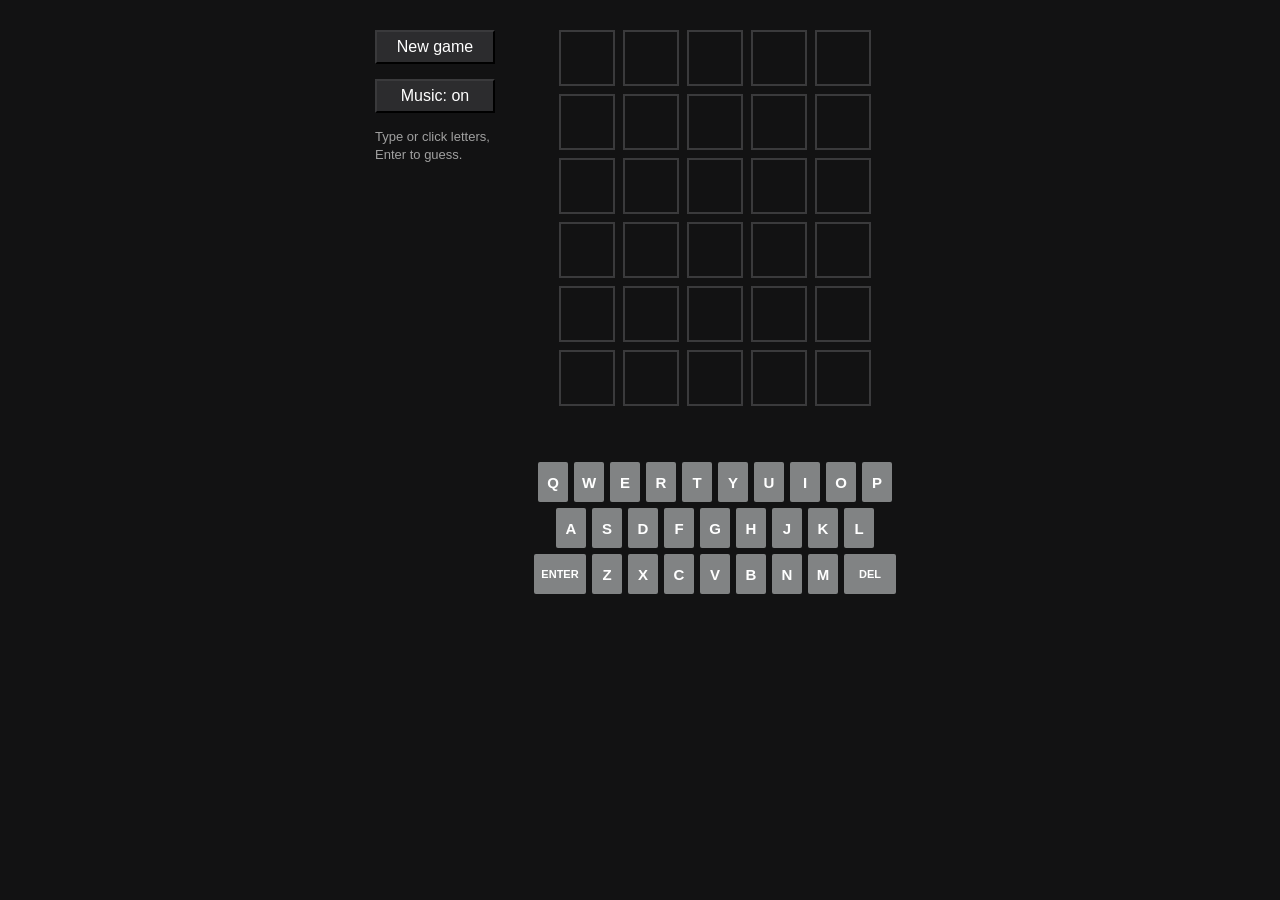
==== index.html @ e28211cb "Add Wordle web and desktop versions with README Imported from jdwarr3n/wordle-f26 at ffeaa82.  Co-Au" ====
<!DOCTYPE html>
<html lang="en">
<head>
  <meta charset="utf-8">
  <meta name="viewport" content="width=device-width, initial-scale=1">
  <title>Wordle</title>
  <!-- Bump ?v= when style.css or wordle.js changes, so browsers don't mix
       a new page with an old cached file. -->
  <link rel="stylesheet" href="style.css?v=3">
</head>
<body>
  <main class="app">
    <aside class="controls">
      <button id="new-game" type="button">New game</button>
      <button id="music" type="button">Music: on</button>
      <p class="hint">Type or click letters,<br> Enter to guess.</p>
    </aside>

    <section class="game">
      <div id="grid" class="grid" aria-label="Guesses"></div>
      <p id="message" class="message" role="status" aria-live="polite"></p>
      <div id="keyboard" class="keyboard" aria-label="Keyboard"></div>
    </section>
  </main>

  <script src="wordle.js?v=3"></script>
</body>
</html>
---- style.css ----
/* Colors match wordle_tkinter.py */
:root {
  --green: #6aaa64;
  --yellow: #c9b458;
  --gray: #787c7e;
  --absent-key: #3a3a3c;
  --empty-fill: #121213;
  --empty-line: #3a3a3c;
  --typed-line: #565758;
  --key-unused: #818384;
  --text: #ffffff;
  --hint: #a0a0a0;
  --button: #2c2c2e;

  --tile: 56px;
  --gap: 8px;
  --key-w: 30px;
  --key-h: 40px;
  --key-gap: 6px;
  --wide-w: 52px;
}

* { box-sizing: border-box; }

html, body {
  margin: 0;
  background: var(--empty-fill);
  color: var(--text);
  font-family: Helvetica, Arial, sans-serif;
}

.app {
  display: flex;
  justify-content: center;
  align-items: flex-start;
  gap: 10px;
  padding: 10px;
}

/* Side controls */
.controls {
  padding: 10px;
}

#new-game, #music {
  display: block;
  width: 120px;
  margin: 10px 0 15px;
  padding: 6px 0;
  background: var(--button);
  color: var(--text);
  border: 2px outset #3a3a3c;
  font: inherit;
  cursor: pointer;
}
#new-game:hover, #music:hover { background: #3a3a3c; }
#music { margin-top: 0; }

.hint {
  margin: 0;
  color: var(--hint);
  font-size: 13px;
  line-height: 1.4;
}

/* Game board */
.game {
  width: 400px;
  padding-top: 20px;
}

.grid {
  display: grid;
  grid-template-columns: repeat(5, var(--tile));
  grid-auto-rows: var(--tile);
  gap: var(--gap);
  justify-content: center;
}

.tile {
  display: flex;
  align-items: center;
  justify-content: center;
  border: 2px solid var(--empty-line);
  background: var(--empty-fill);
  font-size: 24px;
  font-weight: bold;
  text-transform: uppercase;
  user-select: none;
}
.tile.typed { border-color: var(--typed-line); }
.tile.G { background: var(--green); border-color: var(--green); }
.tile.Y { background: var(--yellow); border-color: var(--yellow); }
.tile.gray { background: var(--gray); border-color: var(--gray); }

.message {
  height: 24px;
  margin: 16px 0;
  padding-left: calc((400px - (5 * var(--tile) + 4 * var(--gap))) / 2);
  font-size: 18px;
  font-weight: bold;
}

/* On-screen keyboard */
.keyboard {
  display: flex;
  flex-direction: column;
  gap: var(--key-gap);
  align-items: center;
}

.key-row {
  display: flex;
  gap: var(--key-gap);
}

.key {
  width: var(--key-w);
  height: var(--key-h);
  padding: 0;
  border: none;
  border-radius: 2px;
  background: var(--key-unused);
  color: var(--text);
  font: bold 15px Helvetica, Arial, sans-serif;
  cursor: pointer;
  user-select: none;
}
.key.wide { width: var(--wide-w); font-size: 11px; }
.key.G { background: var(--green); }
.key.Y { background: var(--yellow); }
.key.gray { background: var(--absent-key); }

/* Phones: stack the controls above the board and shrink to fit */
@media (max-width: 560px) {
  :root {
    --tile: 52px;
    --gap: 6px;
    --key-w: calc((100vw - 32px - 9 * var(--key-gap)) / 10);
    --wide-w: calc(var(--key-w) * 1.6);
    --key-h: 52px;
  }
  .app { flex-direction: column; align-items: center; padding: 8px 16px; }
  .controls { display: flex; align-items: center; gap: 16px; padding: 0; }
  .controls { flex-wrap: wrap; justify-content: center; gap: 8px 12px; }
  #new-game, #music { margin: 0; width: 110px; }
  .hint { width: 100%; text-align: center; }
  .hint br { display: none; }
  .message { margin: 10px 0; }
  .game { width: 100%; padding-top: 10px; }
  .message { padding-left: 0; text-align: center; }
}

/* Short phones (e.g. iPhone SE): smaller tiles and keys so it all fits */
@media (max-width: 560px) and (max-height: 640px) {
  :root { --tile: 42px; --key-h: 44px; }
  .tile { font-size: 20px; }
}
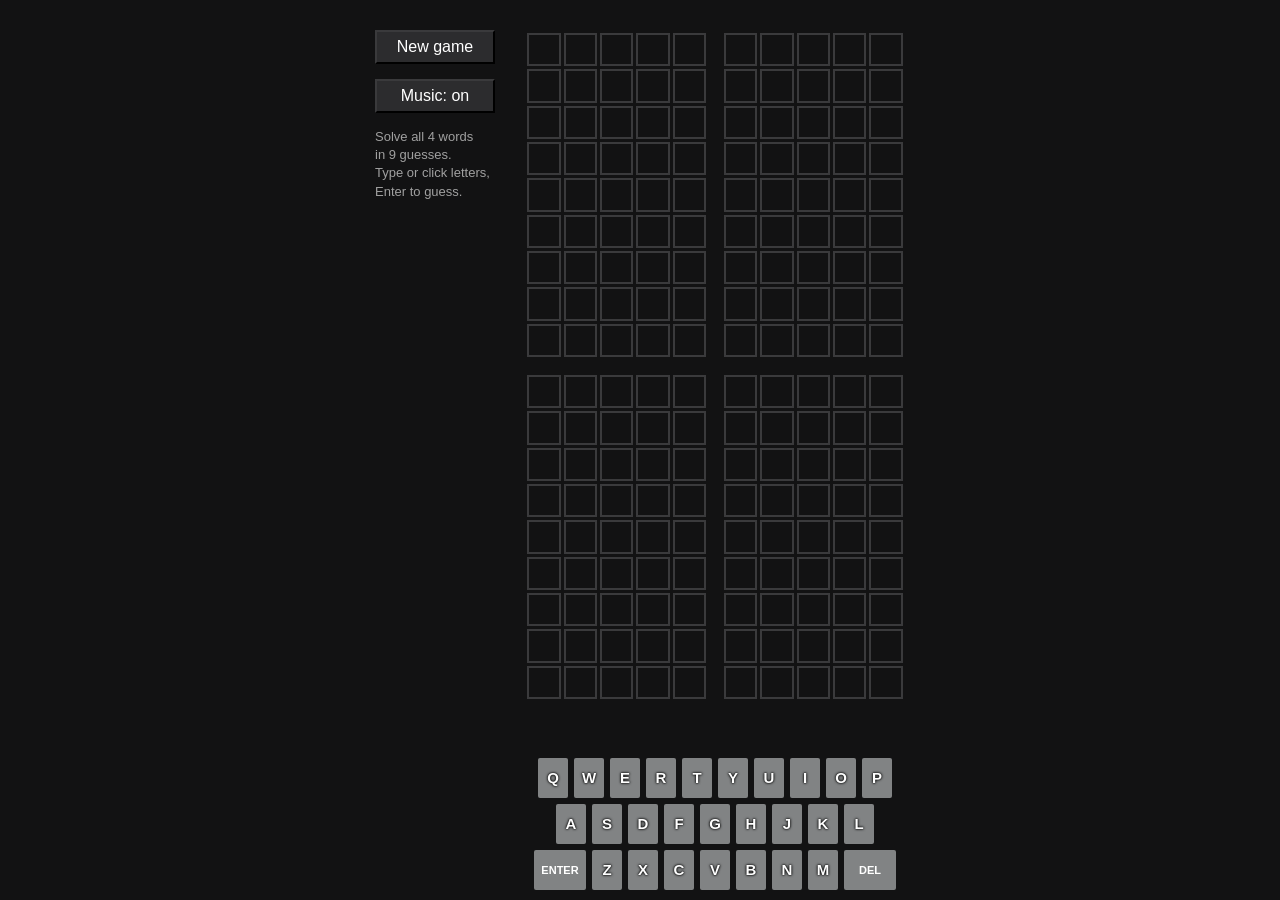
==== commit 303d88cd: "Turn the game into Quordle, keeping the music Four boards solved at once with 9 shared guesses. Each" ====
--- a/index.html
+++ b/index.html
@@ -3,26 +3,26 @@
 <head>
   <meta charset="utf-8">
   <meta name="viewport" content="width=device-width, initial-scale=1">
-  <title>Wordle</title>
-  <!-- Bump ?v= when style.css or wordle.js changes, so browsers don't mix
+  <title>Quordle</title>
+  <!-- Bump ?v= when style.css or quordle.js changes, so browsers don't mix
        a new page with an old cached file. -->
-  <link rel="stylesheet" href="style.css?v=3">
+  <link rel="stylesheet" href="style.css?v=4">
 </head>
 <body>
   <main class="app">
     <aside class="controls">
       <button id="new-game" type="button">New game</button>
       <button id="music" type="button">Music: on</button>
-      <p class="hint">Type or click letters,<br> Enter to guess.</p>
+      <p class="hint">Solve all 4 words<br> in 9 guesses.<br> Type or click letters,<br> Enter to guess.</p>
     </aside>
 
     <section class="game">
-      <div id="grid" class="grid" aria-label="Guesses"></div>
+      <div id="boards" class="boards"></div>
       <p id="message" class="message" role="status" aria-live="polite"></p>
       <div id="keyboard" class="keyboard" aria-label="Keyboard"></div>
     </section>
   </main>
 
-  <script src="wordle.js?v=3"></script>
+  <script src="quordle.js?v=4"></script>
 </body>
 </html>
--- a/style.css
+++ b/style.css
@@ -1,4 +1,4 @@
-/* Colors match wordle_tkinter.py */
+/* Colors match quordle_tkinter.py */
 :root {
   --green: #6aaa64;
   --yellow: #c9b458;
@@ -12,8 +12,12 @@
   --hint: #a0a0a0;
   --button: #2c2c2e;
 
-  --tile: 56px;
-  --gap: 8px;
+  --missed: #c94a4a;
+
+  /* Tiles shrink to fit two stacked boards (18 rows) on short screens */
+  --tile: clamp(16px, calc((100vh - 300px) / 18), 34px);
+  --gap: 3px;
+  --board-gap: 12px;
   --key-w: 30px;
   --key-h: 40px;
   --key-gap: 6px;
@@ -63,19 +67,32 @@
   line-height: 1.4;
 }
 
-/* Game board */
+/* Game boards: 2 x 2 */
 .game {
   width: 400px;
   padding-top: 20px;
 }
 
+.boards {
+  display: grid;
+  grid-template-columns: repeat(2, auto);
+  gap: var(--board-gap);
+  justify-content: center;
+}
+
 .grid {
   display: grid;
+  padding: 3px;
+  border-radius: 4px;
+  outline: 2px solid transparent;
   grid-template-columns: repeat(5, var(--tile));
   grid-auto-rows: var(--tile);
   gap: var(--gap);
   justify-content: center;
 }
+.grid.solved { outline-color: var(--green); }
+.grid.solved .tile:not(.G) { opacity: 0.85; }
+.grid.missed { outline-color: var(--missed); }
 
 .tile {
   display: flex;
@@ -83,7 +100,7 @@
   justify-content: center;
   border: 2px solid var(--empty-line);
   background: var(--empty-fill);
-  font-size: 24px;
+  font-size: calc(var(--tile) * 0.55);
   font-weight: bold;
   text-transform: uppercase;
   user-select: none;
@@ -96,7 +113,7 @@
 .message {
   height: 24px;
   margin: 16px 0;
-  padding-left: calc((400px - (5 * var(--tile) + 4 * var(--gap))) / 2);
+  text-align: center;
   font-size: 18px;
   font-weight: bold;
 }
@@ -125,17 +142,15 @@
   font: bold 15px Helvetica, Arial, sans-serif;
   cursor: pointer;
   user-select: none;
+  /* Letter keys are split into 4 colored quarters, one per board */
+  text-shadow: 0 0 3px #000, 0 0 2px #000;
 }
-.key.wide { width: var(--wide-w); font-size: 11px; }
-.key.G { background: var(--green); }
-.key.Y { background: var(--yellow); }
-.key.gray { background: var(--absent-key); }
+.key.wide { width: var(--wide-w); font-size: 11px; text-shadow: none; }
 
 /* Phones: stack the controls above the board and shrink to fit */
 @media (max-width: 560px) {
   :root {
-    --tile: 52px;
-    --gap: 6px;
+    --tile: clamp(16px, min(calc((100vw - 76px) / 10), calc((100vh - 400px) / 18)), 34px);
     --key-w: calc((100vw - 32px - 9 * var(--key-gap)) / 10);
     --wide-w: calc(var(--key-w) * 1.6);
     --key-h: 52px;
@@ -148,11 +163,18 @@
   .hint br { display: none; }
   .message { margin: 10px 0; }
   .game { width: 100%; padding-top: 10px; }
-  .message { padding-left: 0; text-align: center; }
 }
 
-/* Short phones (e.g. iPhone SE): smaller tiles and keys so it all fits */
-@media (max-width: 560px) and (max-height: 640px) {
-  :root { --tile: 42px; --key-h: 44px; }
-  .tile { font-size: 20px; }
+/* Short phones (e.g. iPhone SE): smaller keys so the boards get more room */
+@media (max-width: 560px) and (max-height: 700px) {
+  :root {
+    --key-h: 38px;
+    --gap: 2px;
+    --board-gap: 8px;
+    --tile: clamp(12px, min(calc((100vw - 76px) / 10), calc((100vh - 300px) / 18)), 34px);
+  }
+  .hint { display: none; }
+  .message { margin: 4px 0; height: 20px; font-size: 16px; }
+  .game { padding-top: 6px; }
+  .tile { border-width: 1px; }
 }
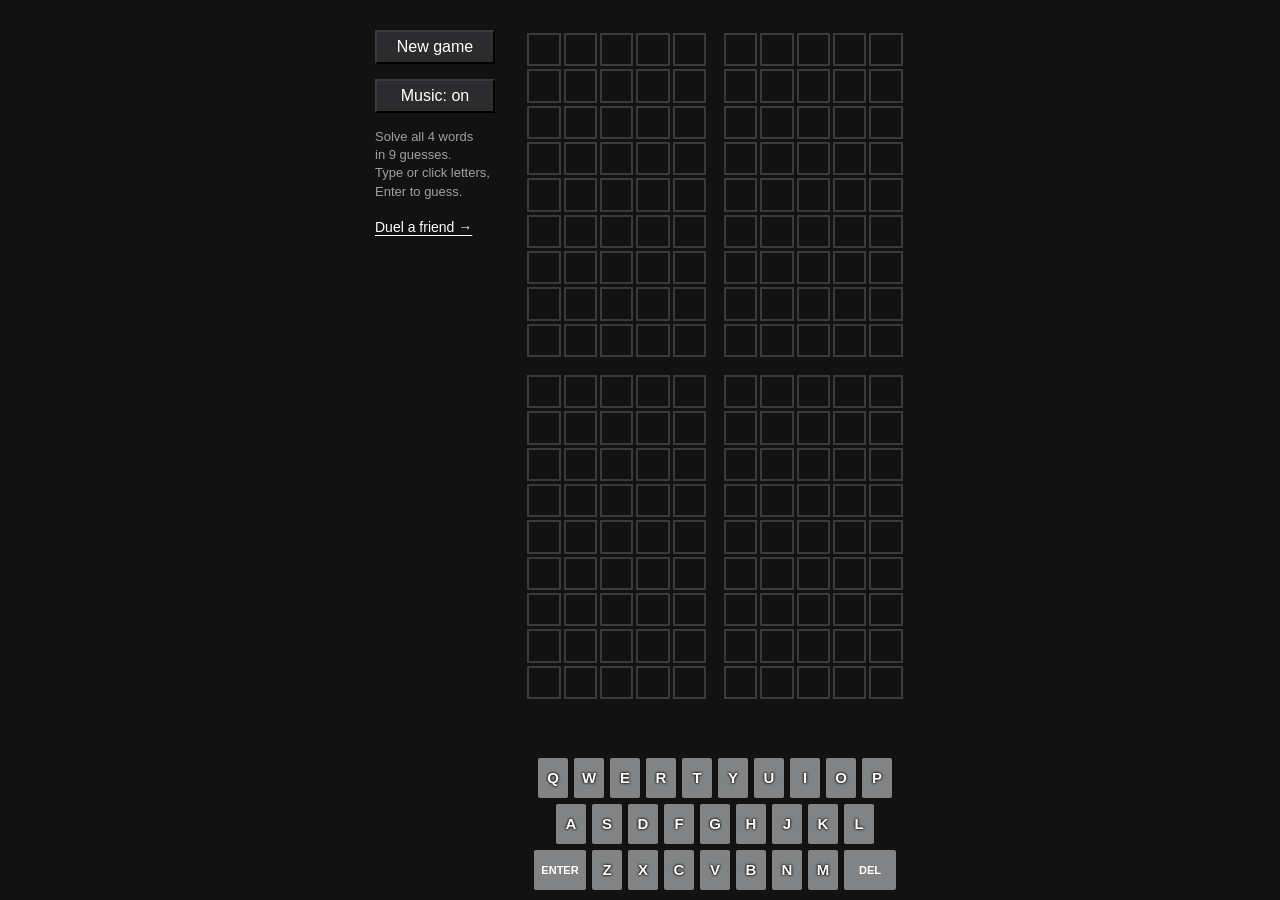
==== commit 4fd1e28b: "Add Wordle Duel: a two-player race to the same word Both players open duel.html and press Ready; the" ====
--- a/index.html
+++ b/index.html
@@ -4,9 +4,9 @@
   <meta charset="utf-8">
   <meta name="viewport" content="width=device-width, initial-scale=1">
   <title>Quordle</title>
-  <!-- Bump ?v= when style.css or quordle.js changes, so browsers don't mix
+  <!-- Bump ?v= when style.css or a .js file changes, so browsers don't mix
        a new page with an old cached file. -->
-  <link rel="stylesheet" href="style.css?v=4">
+  <link rel="stylesheet" href="style.css?v=5">
 </head>
 <body>
   <main class="app">
@@ -14,6 +14,7 @@
       <button id="new-game" type="button">New game</button>
       <button id="music" type="button">Music: on</button>
       <p class="hint">Solve all 4 words<br> in 9 guesses.<br> Type or click letters,<br> Enter to guess.</p>
+      <a class="nav-link" href="duel.html">Duel a friend &rarr;</a>
     </aside>
 
     <section class="game">
@@ -23,6 +24,7 @@
     </section>
   </main>
 
-  <script src="quordle.js?v=4"></script>
+  <script src="common.js?v=5"></script>
+  <script src="quordle.js?v=5"></script>
 </body>
 </html>
--- a/style.css
+++ b/style.css
@@ -46,7 +46,7 @@
   padding: 10px;
 }
 
-#new-game, #music {
+#new-game, #music, #ready {
   display: block;
   width: 120px;
   margin: 10px 0 15px;
@@ -57,8 +57,27 @@
   font: inherit;
   cursor: pointer;
 }
-#new-game:hover, #music:hover { background: #3a3a3c; }
+#new-game:hover, #music:hover, #ready:hover:not(:disabled) { background: #3a3a3c; }
 #music { margin-top: 0; }
+#ready { font-weight: bold; }
+#ready:not(:disabled):not(.is-ready) { background: var(--green); border-color: #4e8a49; }
+#ready.is-ready { background: var(--button); }
+#ready:disabled { opacity: 0.5; cursor: default; }
+
+.nav-link, .link-button {
+  display: block;
+  margin-top: 18px;
+  padding: 0;
+  background: none;
+  border: none;
+  color: var(--text);
+  font: inherit;
+  font-size: 14px;
+  text-decoration: underline;
+  text-underline-offset: 3px;
+  cursor: pointer;
+}
+.link-button { margin-top: 10px; color: var(--hint); font-size: 13px; }
 
 .hint {
   margin: 0;
@@ -146,6 +165,45 @@
   text-shadow: 0 0 3px #000, 0 0 2px #000;
 }
 .key.wide { width: var(--wide-w); font-size: 11px; text-shadow: none; }
+/* Single-board keyboard colors (duel page) */
+.key.G { background: var(--green); }
+.key.Y { background: var(--yellow); }
+.key.gray { background: var(--absent-key); }
+
+/* Duel page: my board and the opponent's (colors only), side by side */
+.duel { --my-tile: 44px; --opp-tile: 26px; }
+.status {
+  min-height: 20px;
+  margin: 0 0 14px;
+  color: var(--hint);
+  font-size: 14px;
+  text-align: center;
+}
+.duel-boards {
+  display: flex;
+  justify-content: center;
+  align-items: flex-start;
+  gap: 18px;
+}
+.duel-board { margin: 0; }
+.duel .message { height: auto; min-height: 24px; }
+.duel-board .grid { --tile: var(--my-tile); --gap: 5px; padding: 0; }
+.duel-board.opponent .grid { --tile: var(--opp-tile); --gap: 3px; }
+.duel-board.opponent .tile { border-width: 1px; }
+.duel-board figcaption {
+  margin-top: 8px;
+  font-size: 14px;
+  font-weight: bold;
+  text-align: center;
+}
+.score {
+  display: inline-block;
+  min-width: 24px;
+  margin-left: 4px;
+  padding: 1px 6px;
+  border-radius: 10px;
+  background: var(--button);
+}
 
 /* Phones: stack the controls above the board and shrink to fit */
 @media (max-width: 560px) {
@@ -158,9 +216,14 @@
   .app { flex-direction: column; align-items: center; padding: 8px 16px; }
   .controls { display: flex; align-items: center; gap: 16px; padding: 0; }
   .controls { flex-wrap: wrap; justify-content: center; gap: 8px 12px; }
-  #new-game, #music { margin: 0; width: 110px; }
+  #new-game, #music, #ready { margin: 0; width: 110px; }
   .hint { width: 100%; text-align: center; }
   .hint br { display: none; }
+  .nav-link, .link-button { margin: 0; }
+  .duel {
+    --my-tile: min(44px, calc((100vw - 32px - 18px - 20px) * 0.62 / 5));
+    --opp-tile: min(26px, calc((100vw - 32px - 18px - 20px) * 0.38 / 5));
+  }
   .message { margin: 10px 0; }
   .game { width: 100%; padding-top: 10px; }
 }
